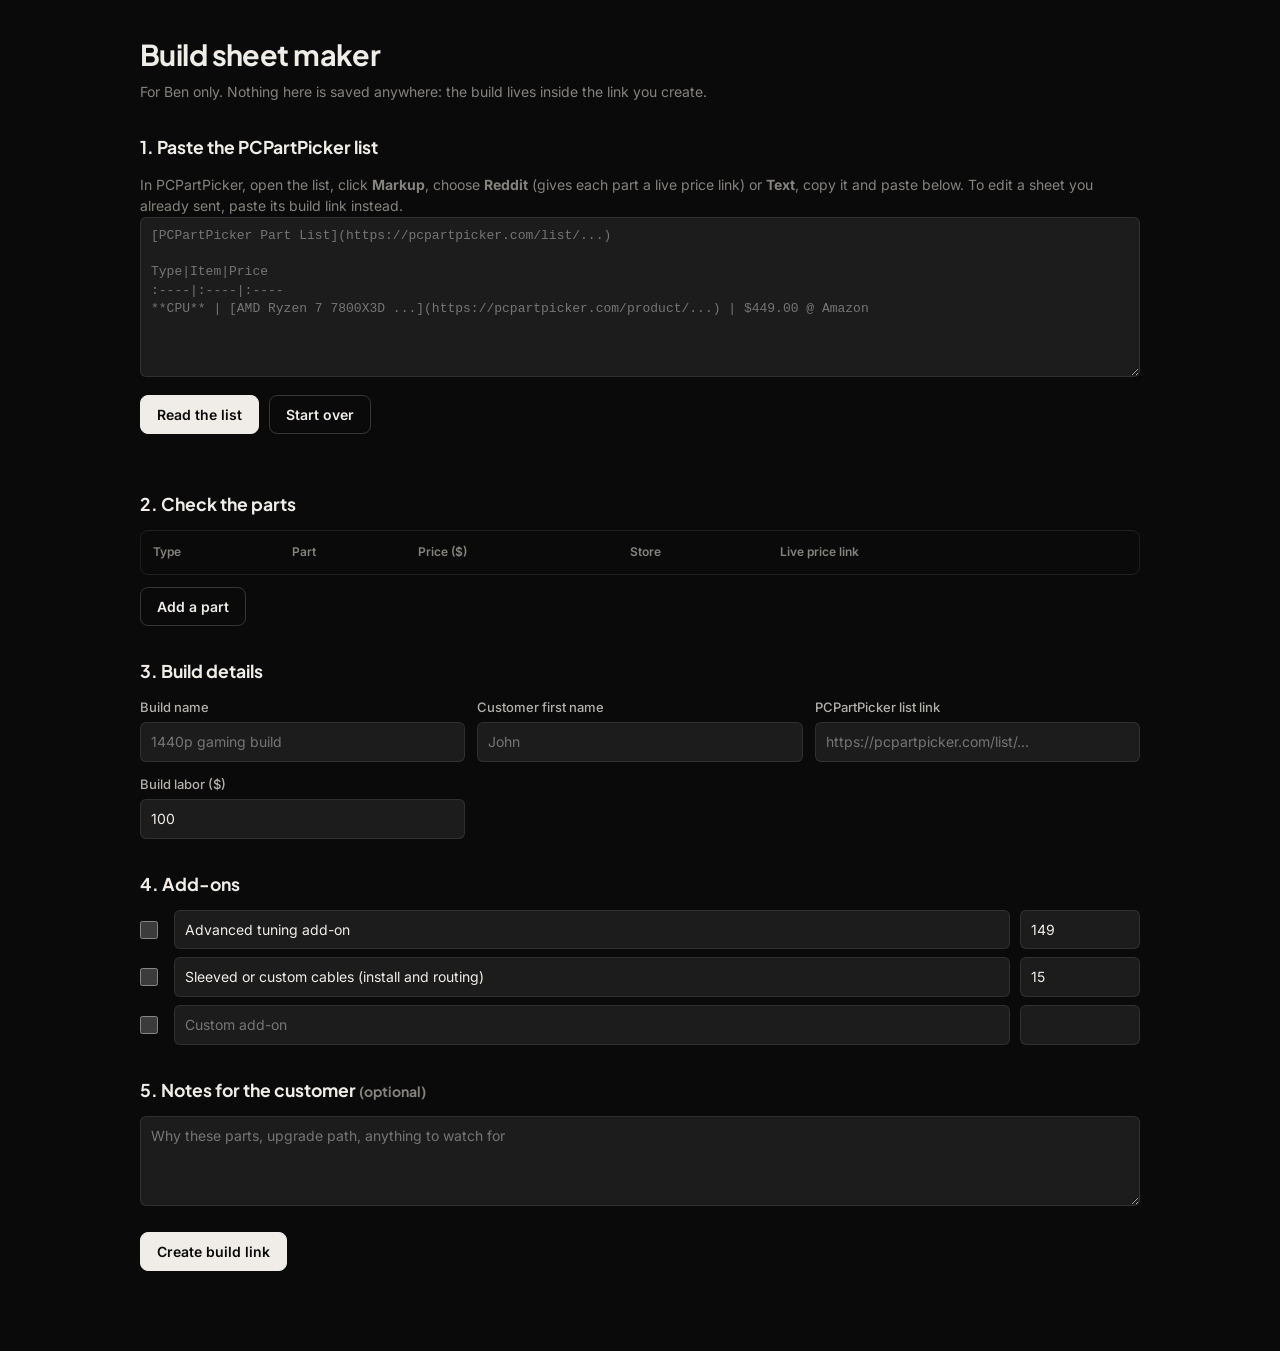
==== build-tool.html @ 2ef673e8 "v3.1" ====
<!DOCTYPE html>
<html lang="en">
<head>
<meta charset="UTF-8" />
<meta name="viewport" content="width=device-width, initial-scale=1.0" />
<meta name="robots" content="noindex, nofollow" />
<title>Build sheet maker | Precision PC</title>
<link rel="preconnect" href="https://fonts.googleapis.com" />
<link rel="preconnect" href="https://fonts.gstatic.com" crossorigin />
<link href="https://fonts.googleapis.com/css2?family=Plus+Jakarta+Sans:wght@700;800&family=Inter:wght@400;500;600&display=swap" rel="stylesheet" />
<style>
:root{--bg:#0a0a0a;--surface:#141414;--field:#1c1c1c;--line:rgba(255,255,255,.09);--line-strong:rgba(255,255,255,.18);--text:#f0ede8;--text-2:#b4b1ac;--text-3:#86837e;--orange:#ff5818;color-scheme:dark}
*,*::before,*::after{box-sizing:border-box;margin:0;padding:0}
body{font:15px/1.55 'Inter',system-ui,sans-serif;background:var(--bg);color:var(--text);padding:32px 24px 80px}
.wrap{max-width:1000px;margin:0 auto}
h1,h2{font-family:'Plus Jakarta Sans','Inter',sans-serif}
h1{font-size:1.8rem;letter-spacing:-.02em;margin-bottom:4px}
h2{font-size:1.1rem;margin:32px 0 12px}
p{color:var(--text-2)}
.hint{font-size:14px;color:var(--text-3)}
textarea,input{width:100%;background:var(--field);border:1px solid var(--line);border-radius:6px;color:var(--text);font:400 14px/1.4 'Inter',sans-serif;padding:9px 10px}
textarea{min-height:160px;font-family:ui-monospace,Menlo,Consolas,monospace;font-size:13px}
input:focus,textarea:focus{outline:none;border-color:var(--orange)}
label{display:block;font-size:13px;font-weight:500;margin-bottom:5px;color:var(--text-2)}
.btn{display:inline-flex;align-items:center;gap:8px;font:600 14px 'Inter',sans-serif;border-radius:8px;padding:10px 16px;border:1px solid var(--line-strong);background:transparent;color:var(--text);cursor:pointer;text-decoration:none}
.btn:hover{border-color:var(--orange)}
.btn-primary{background:var(--text);color:#0a0a0a;border-color:var(--text)}
.btn-primary:hover{background:var(--orange);border-color:var(--orange)}
.actions{display:flex;flex-wrap:wrap;gap:10px;margin-top:12px}
.grid{display:grid;grid-template-columns:repeat(3,minmax(0,1fr));gap:12px}
table{width:100%;border-collapse:collapse}
th{text-align:left;font-size:12px;font-weight:600;color:var(--text-3);padding:6px 6px}
td{padding:4px 6px;vertical-align:top}
td.x{width:36px}
.del{background:none;border:0;color:var(--text-3);font-size:18px;cursor:pointer;padding:6px}
.del:hover{color:var(--orange)}
.scroll{overflow-x:auto;border:1px solid var(--line);border-radius:8px;padding:6px}
.addon{display:grid;grid-template-columns:24px minmax(0,1fr) 120px;gap:10px;align-items:center;margin-bottom:8px}
.addon input[type=checkbox]{width:18px;height:18px;accent-color:var(--orange)}
.out{margin-top:16px;padding:16px;border:1px solid var(--orange);border-radius:10px;display:none}
.out input{font-family:ui-monospace,Menlo,Consolas,monospace;font-size:12px}
.msg{font-size:14px;color:var(--orange);margin-top:8px;min-height:1.2em}
.total{font-size:14px;color:var(--text-2);margin-top:10px}
@media (max-width:700px){.grid{grid-template-columns:1fr}}
</style>
</head>
<body>
<div class="wrap">
  <h1>Build sheet maker</h1>
  <p class="hint">For Ben only. Nothing here is saved anywhere: the build lives inside the link you create.</p>

  <h2>1. Paste the PCPartPicker list</h2>
  <p class="hint">In PCPartPicker, open the list, click <b>Markup</b>, choose <b>Reddit</b> (gives each part a live price link) or <b>Text</b>, copy it and paste below. To edit a sheet you already sent, paste its build link instead.</p>
  <textarea id="paste" placeholder="[PCPartPicker Part List](https://pcpartpicker.com/list/...)&#10;&#10;Type|Item|Price&#10;:----|:----|:----&#10;**CPU** | [AMD Ryzen 7 7800X3D ...](https://pcpartpicker.com/product/...) | $449.00 @ Amazon"></textarea>
  <div class="actions"><button class="btn btn-primary" id="parse">Read the list</button><button class="btn" id="clear">Start over</button></div>
  <p class="msg" id="parse-msg"></p>

  <h2>2. Check the parts</h2>
  <div class="scroll"><table><thead><tr><th>Type</th><th>Part</th><th>Price ($)</th><th>Store</th><th>Live price link</th><th></th></tr></thead><tbody id="rows"></tbody></table></div>
  <div class="actions"><button class="btn" id="add">Add a part</button></div>
  <p class="total" id="parts-total"></p>

  <h2>3. Build details</h2>
  <div class="grid">
    <div><label for="title">Build name</label><input id="title" placeholder="1440p gaming build" /></div>
    <div><label for="cname">Customer first name</label><input id="cname" placeholder="John" /></div>
    <div><label for="list">PCPartPicker list link</label><input id="list" placeholder="https://pcpartpicker.com/list/..." /></div>
  </div>
  <div class="grid" style="margin-top:12px">
    <div><label for="labor">Build labor ($)</label><input id="labor" type="number" min="0" step="1" value="100" /></div>
  </div>

  <h2>4. Add-ons</h2>
  <div id="addons">
    <div class="addon"><input type="checkbox" id="ad1" /><input value="Advanced tuning add-on" aria-label="Add-on name" /><input type="number" value="149" aria-label="Price" /></div>
    <div class="addon"><input type="checkbox" id="ad2" /><input value="Sleeved or custom cables (install and routing)" aria-label="Add-on name" /><input type="number" value="15" aria-label="Price" /></div>
    <div class="addon"><input type="checkbox" id="ad3" /><input value="" placeholder="Custom add-on" aria-label="Add-on name" /><input type="number" value="" aria-label="Price" /></div>
  </div>

  <h2>5. Notes for the customer <span class="hint">(optional)</span></h2>
  <textarea id="notes" style="min-height:90px;font-family:Inter,sans-serif;font-size:14px" placeholder="Why these parts, upgrade path, anything to watch for"></textarea>

  <div class="actions" style="margin-top:20px"><button class="btn btn-primary" id="make">Create build link</button></div>
  <div class="out" id="out">
    <label for="link">Send this link to the customer</label>
    <input id="link" readonly />
    <div class="actions"><button class="btn btn-primary" id="copy">Copy link</button><a class="btn" id="open" target="_blank" rel="noopener">Preview sheet</a></div>
    <p class="msg" id="copy-msg"></p>
  </div>
</div>
<script>
/* Precision PC build sheet: shared encode/decode for build links.
   The whole parts list lives in the link after "#", so nothing is stored on a server. */
var PPC = (function () {
  function b64urlFromBytes(bytes) {
    var bin = '';
    for (var i = 0; i < bytes.length; i++) bin += String.fromCharCode(bytes[i]);
    return btoa(bin).replace(/\+/g, '-').replace(/\//g, '_').replace(/=+$/, '');
  }
  function bytesFromB64url(s) {
    s = s.replace(/-/g, '+').replace(/_/g, '/');
    while (s.length % 4) s += '=';
    var bin = atob(s), out = new Uint8Array(bin.length);
    for (var i = 0; i < bin.length; i++) out[i] = bin.charCodeAt(i);
    return out;
  }
  async function pipe(bytes, stream) {
    var res = new Response(new Blob([bytes]).stream().pipeThrough(stream));
    return new Uint8Array(await res.arrayBuffer());
  }
  async function encode(obj) {
    var bytes = new TextEncoder().encode(JSON.stringify(obj));
    if (typeof CompressionStream === 'function') {
      try { return 'z' + b64urlFromBytes(await pipe(bytes, new CompressionStream('deflate-raw'))); } catch (e) {}
    }
    return 'j' + b64urlFromBytes(bytes);
  }
  async function decode(str) {
    var kind = str.charAt(0), bytes = bytesFromB64url(str.slice(1));
    if (kind === 'z') bytes = await pipe(bytes, new DecompressionStream('deflate-raw'));
    else if (kind !== 'j') throw new Error('Unknown link format');
    return JSON.parse(new TextDecoder().decode(bytes));
  }
  function money(n) {
    var v = Number(n);
    if (!isFinite(v)) return '';
    return '$' + v.toLocaleString('en-US', { minimumFractionDigits: 2, maximumFractionDigits: 2 });
  }
  /* Parse PCPartPicker exports: the Markdown (Reddit) table or the plain Text format. */
  function parsePcpp(text) {
    var out = { list: '', parts: [] };
    var listM = text.match(/https?:\/\/(?:[a-z]+\.)?pcpartpicker\.com\/(?:list|user\/[^\/\s]+\/saved)\/[A-Za-z0-9#\/_-]+/);
    if (listM) out.list = listM[0].replace(/[)\]]+$/, '');
    var priceRe = /\$\s?([\d,]+(?:\.\d{1,2})?)/;
    text.split(/\r?\n/).forEach(function (raw) {
      var line = raw.trim();
      if (!line) return;
      // Markdown table row: **Type** | [Name](url) | $123.45 @ Store
      var md = line.match(/^\*\*(.+?)\*\*\s*\|\s*(.+?)\s*\|\s*(.*)$/);
      if (md) {
        var type = md[1].trim(), item = md[2].trim(), priceCell = md[3].trim();
        if (/^total$/i.test(type)) return;
        var link = item.match(/^\[(.+)\]\((https?:\/\/[^)\s]+)\)$/);
        var name = link ? link[1] : item.replace(/\*/g, '');
        var url = link ? link[2] : '';
        var pm = priceCell.match(priceRe), sm = priceCell.match(/@\s*(.+)$/);
        out.parts.push({ type: type, name: name, price: pm ? pm[1].replace(/,/g, '') : '', url: url, store: sm ? sm[1].replace(/\*/g, '').trim() : '' });
        return;
      }
      // Text format: Type: Name  ($123.45 @ Store)
      var tx = line.match(/^([A-Za-z][A-Za-z \/]+?):\s+(.+?)(?:\s+\((.*)\))?$/);
      if (tx && !/^(PCPartPicker Part List|Total|Generated by|Prices include|Custom Part List)/i.test(line)) {
        var info = tx[3] || '', p2 = info.match(priceRe), s2 = info.match(/@\s*(.+)$/);
        out.parts.push({ type: tx[1].trim(), name: tx[2].trim(), price: p2 ? p2[1].replace(/,/g, '') : '', url: '', store: s2 ? s2[1].trim() : '' });
      }
    });
    return out;
  }
  return { encode: encode, decode: decode, money: money, parsePcpp: parsePcpp };
})();

var rows=document.getElementById('rows');
function addRow(p){
  p=p||{};
  var tr=document.createElement('tr');
  var cell=function(v,w,ph){return '<td style="min-width:'+w+'px"><input value="'+String(v||'').replace(/"/g,'&quot;')+'" placeholder="'+(ph||'')+'" /></td>';};
  tr.innerHTML=cell(p.type,110,'CPU')+cell(p.name,280,'Part name')+cell(p.price,90,'0.00')+cell(p.store,100,'Amazon')+cell(p.url,220,'https://pcpartpicker.com/product/...')+'<td class="x"><button class="del" title="Remove part" aria-label="Remove part">×</button></td>';
  tr.querySelector('.del').onclick=function(){tr.remove();total();};
  tr.querySelectorAll('input').forEach(function(i){i.oninput=total;});
  rows.appendChild(tr);
}
function readRows(){
  return Array.prototype.map.call(rows.children,function(tr){
    var v=Array.prototype.map.call(tr.querySelectorAll('input'),function(i){return i.value.trim();});
    return {type:v[0],name:v[1],price:v[2].replace(/[$,]/g,''),store:v[3],url:v[4]};
  }).filter(function(p){return p.name;});
}
function total(){
  var t=readRows().reduce(function(s,p){return s+(parseFloat(p.price)||0);},0);
  document.getElementById('parts-total').textContent=rows.children.length?'Parts total: '+PPC.money(t):'';
}
document.getElementById('parse').onclick=async function(){
  var txt=document.getElementById('paste').value, msg=document.getElementById('parse-msg');
  var hm=txt.match(/#([zj][A-Za-z0-9_-]+)/);
  if(hm && /precisionpcma|build/.test(txt)){
    try{var d=await PPC.decode(hm[1]);load(d);msg.textContent='Loaded the existing sheet. Edit it and create a new link.';return;}catch(e){}
  }
  var r=PPC.parsePcpp(txt);
  if(!r.parts.length){msg.textContent='No parts found. Copy the Reddit or Text markup from PCPartPicker and paste it again.';return;}
  rows.innerHTML='';r.parts.forEach(addRow);
  if(r.list)document.getElementById('list').value=r.list;
  msg.textContent='Found '+r.parts.length+' parts. Check them below.';total();
};
function load(d){
  rows.innerHTML='';(d.parts||[]).forEach(addRow);
  document.getElementById('title').value=d.title||'';document.getElementById('cname').value=d.name||'';
  document.getElementById('list').value=d.list||'';document.getElementById('labor').value=d.labor!=null?d.labor:100;
  document.getElementById('notes').value=d.notes||'';
  var boxes=document.querySelectorAll('#addons .addon');boxes.forEach(function(b){b.children[0].checked=false;});
  (d.addons||[]).forEach(function(a,i){var b=boxes[Math.min(i,boxes.length-1)];var match=Array.prototype.find.call(boxes,function(x){return x.children[1].value===a.label;})||b;match.children[0].checked=true;match.children[1].value=a.label;match.children[2].value=a.price;});
  total();
}
document.getElementById('add').onclick=function(){addRow();};
document.getElementById('clear').onclick=function(){if(rows.children.length && !window.confirm('Clear everything and start over?'))return;location.reload();};
document.getElementById('make').onclick=async function(){
  var parts=readRows();
  if(!parts.length){document.getElementById('parse-msg').textContent='Add at least one part first.';return;}
  var addons=[];document.querySelectorAll('#addons .addon').forEach(function(a){var c=a.children;if(c[0].checked&&c[1].value.trim())addons.push({label:c[1].value.trim(),price:parseFloat(c[2].value)||0});});
  var d={v:1,title:document.getElementById('title').value.trim(),name:document.getElementById('cname').value.trim(),
    date:new Date().toLocaleDateString('en-US',{month:'long',day:'numeric',year:'numeric'}),list:document.getElementById('list').value.trim(),
    parts:parts,labor:parseFloat(document.getElementById('labor').value)||0,addons:addons,notes:document.getElementById('notes').value.trim()};
  var url=location.origin.replace(/\/$/,'')+'/build.html#'+(await PPC.encode(d));
  if(location.protocol==='file:')url='https://precisionpcma.com/build.html#'+url.split('#')[1];
  document.getElementById('link').value=url;document.getElementById('open').href=url;
  document.getElementById('out').style.display='block';document.getElementById('copy-msg').textContent=url.length+' characters';
};
document.getElementById('copy').onclick=function(){
  var i=document.getElementById('link'),m=document.getElementById('copy-msg');
  navigator.clipboard.writeText(i.value).then(function(){m.textContent='Copied.';},function(){i.select();m.textContent='Press Ctrl+C (or Cmd+C) to copy.';});
};
</script>
</body>
</html>
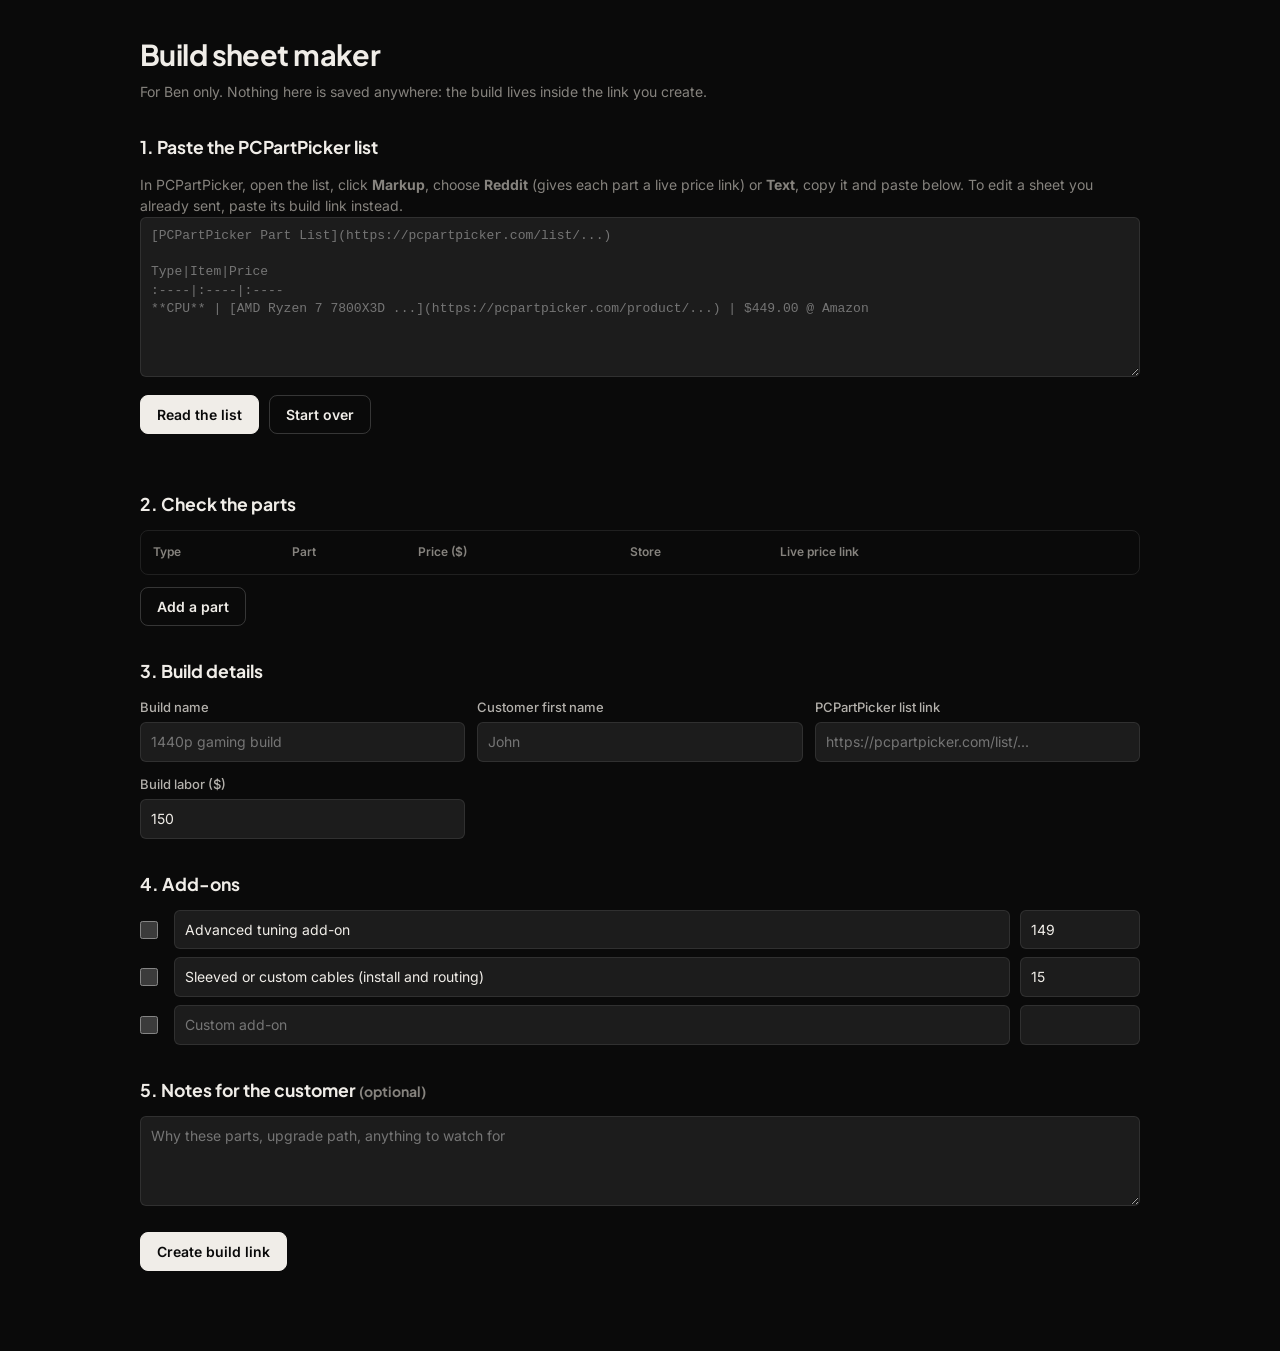
==== commit d1722c11: "v4.5.0" ====
--- a/build-tool.html
+++ b/build-tool.html
@@ -67,7 +67,7 @@
     <div><label for="list">PCPartPicker list link</label><input id="list" placeholder="https://pcpartpicker.com/list/..." /></div>
   </div>
   <div class="grid" style="margin-top:12px">
-    <div><label for="labor">Build labor ($)</label><input id="labor" type="number" min="0" step="1" value="100" /></div>
+    <div><label for="labor">Build labor ($)</label><input id="labor" type="number" min="0" step="1" value="150" /></div>
   </div>
 
   <h2>4. Add-ons</h2>
@@ -194,7 +194,7 @@
 function load(d){
   rows.innerHTML='';(d.parts||[]).forEach(addRow);
   document.getElementById('title').value=d.title||'';document.getElementById('cname').value=d.name||'';
-  document.getElementById('list').value=d.list||'';document.getElementById('labor').value=d.labor!=null?d.labor:100;
+  document.getElementById('list').value=d.list||'';document.getElementById('labor').value=d.labor!=null?d.labor:150;
   document.getElementById('notes').value=d.notes||'';
   var boxes=document.querySelectorAll('#addons .addon');boxes.forEach(function(b){b.children[0].checked=false;});
   (d.addons||[]).forEach(function(a,i){var b=boxes[Math.min(i,boxes.length-1)];var match=Array.prototype.find.call(boxes,function(x){return x.children[1].value===a.label;})||b;match.children[0].checked=true;match.children[1].value=a.label;match.children[2].value=a.price;});
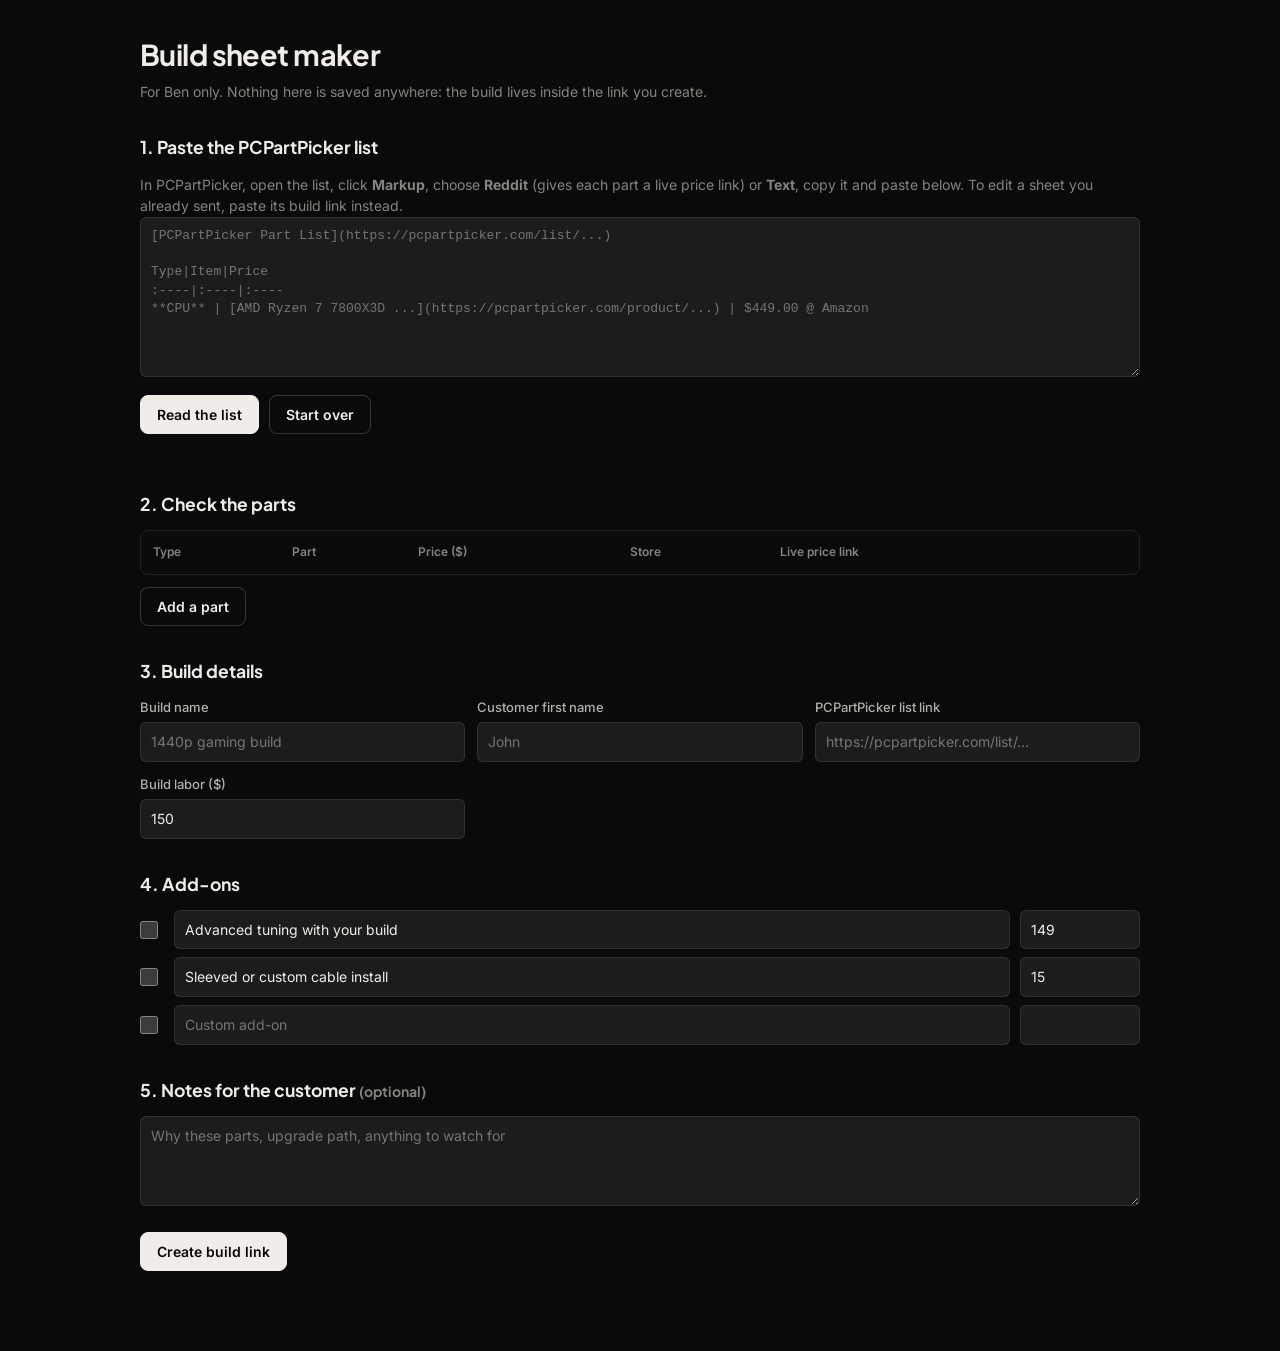
==== commit 15283da7: "v4.6.0" ====
--- a/build-tool.html
+++ b/build-tool.html
@@ -72,8 +72,8 @@
 
   <h2>4. Add-ons</h2>
   <div id="addons">
-    <div class="addon"><input type="checkbox" id="ad1" /><input value="Advanced tuning add-on" aria-label="Add-on name" /><input type="number" value="149" aria-label="Price" /></div>
-    <div class="addon"><input type="checkbox" id="ad2" /><input value="Sleeved or custom cables (install and routing)" aria-label="Add-on name" /><input type="number" value="15" aria-label="Price" /></div>
+    <div class="addon"><input type="checkbox" id="ad1" /><input value="Advanced tuning with your build" aria-label="Add-on name" /><input type="number" value="149" aria-label="Price" /></div>
+    <div class="addon"><input type="checkbox" id="ad2" /><input value="Sleeved or custom cable install" aria-label="Add-on name" /><input type="number" value="15" aria-label="Price" /></div>
     <div class="addon"><input type="checkbox" id="ad3" /><input value="" placeholder="Custom add-on" aria-label="Add-on name" /><input type="number" value="" aria-label="Price" /></div>
   </div>
 
